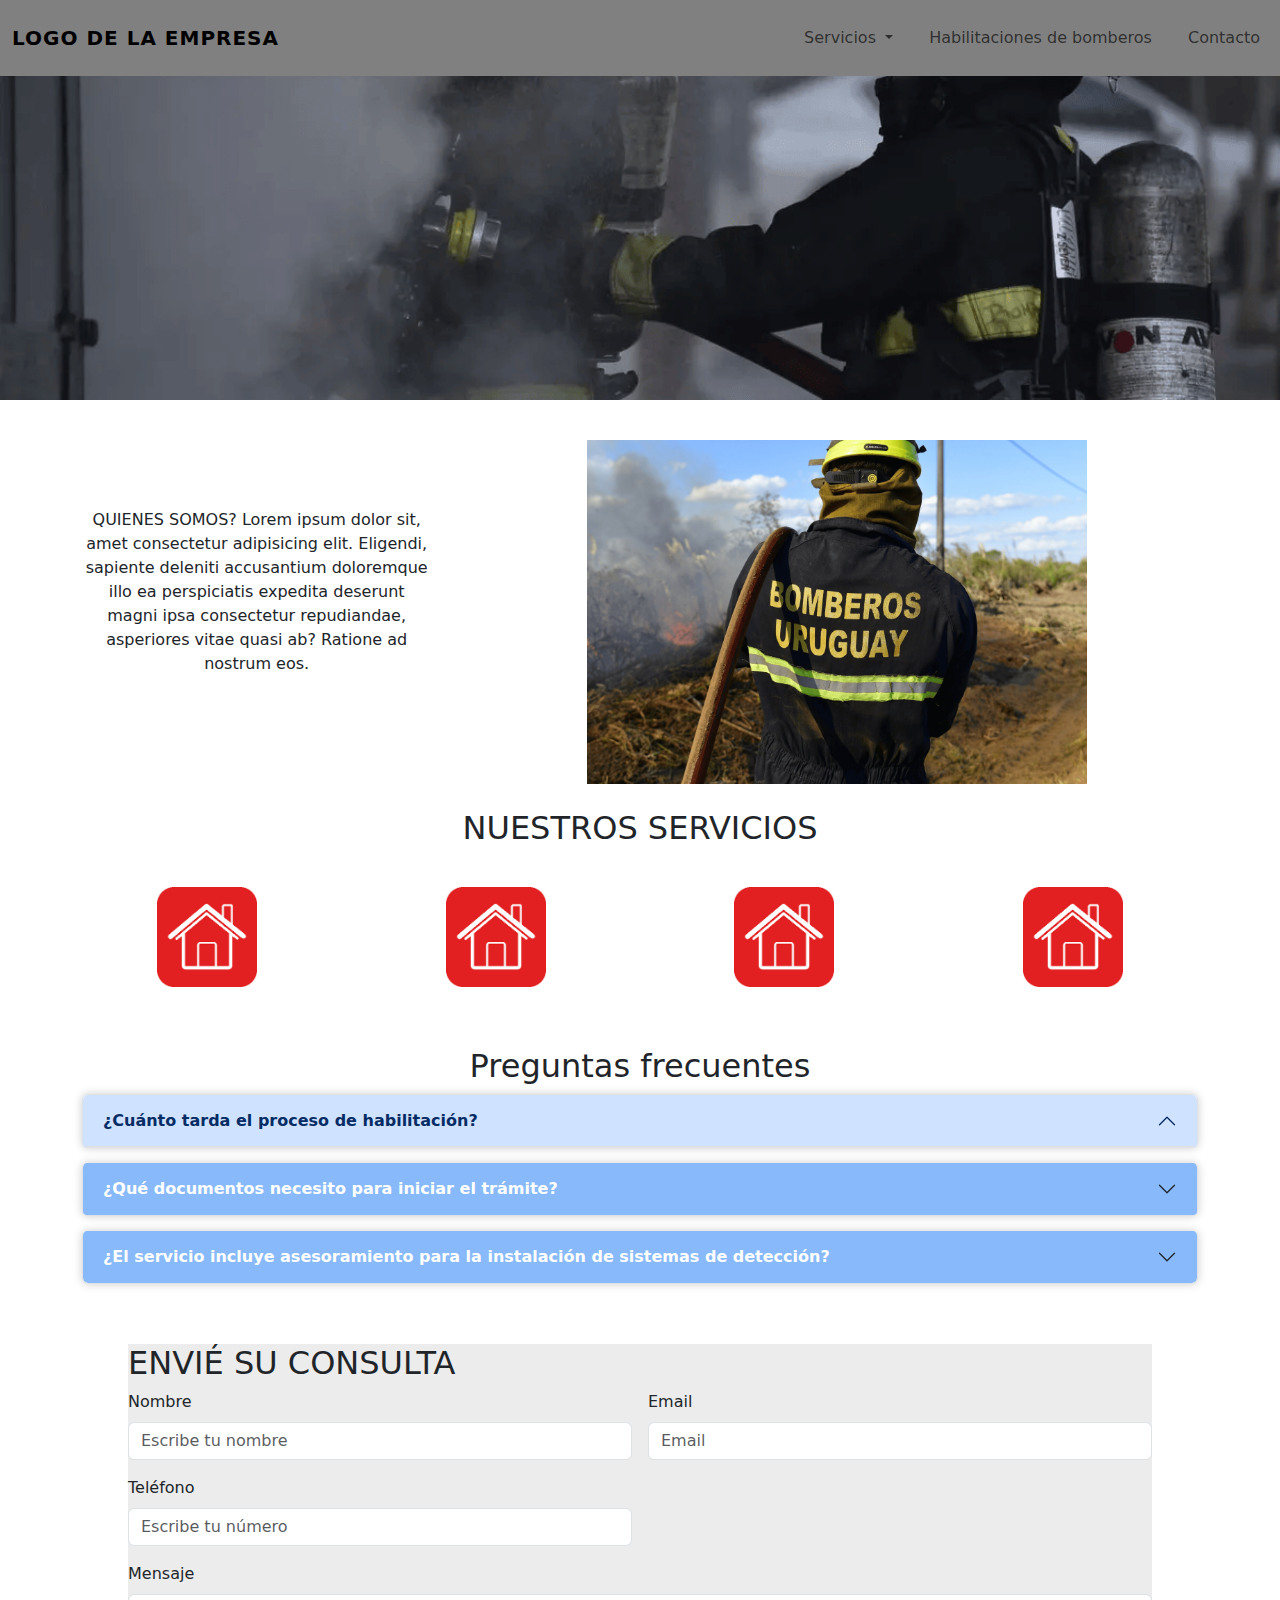
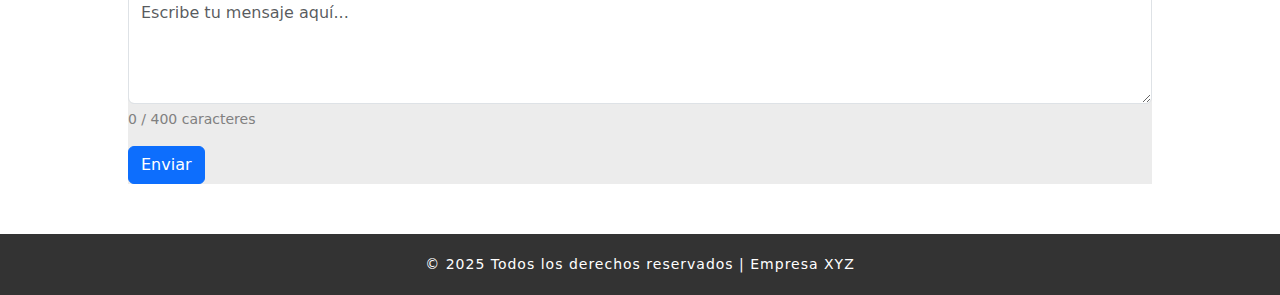
==== index.html @ 1666e739 "respaldo" ====
<!DOCTYPE html>
<html lang="en">

<head>
    <meta charset="UTF-8">
    <meta name="viewport" content="width=device-width, initial-scale=1.0">
    <title>HABILITACIÓN DE BOMBEROS</title>
    <link href="https://cdn.jsdelivr.net/npm/bootstrap@5.3.3/dist/css/bootstrap.min.css" rel="stylesheet"
        integrity="sha384-QWTKZyjpPEjISv5WaRU9OFeRpok6YctnYmDr5pNlyT2bRjXh0JMhjY6hW+ALEwIH" crossorigin="anonymous">
    <link rel="stylesheet" href="./css/style.css">
</head>

<body>

    <header>
        <nav class="navbar navbar-expand-lg">
            <div class="container-fluid">
                <a class="navbar-brand" href="#">LOGO DE LA EMPRESA</a>
                <button class="navbar-toggler" type="button" data-bs-toggle="collapse"
                    data-bs-target="#navbarNavDropdown" aria-controls="navbarNavDropdown" aria-expanded="false"
                    aria-label="Toggle navigation">
                    <span class="navbar-toggler-icon"></span>
                </button>
                <div class="collapse navbar-collapse" id="navbarNavDropdown">
                    <ul class="navbar-nav">
                        <li class="nav-item dropdown">
                            <a class="nav-link dropdown-toggle" href="#" role="button" data-bs-toggle="dropdown"
                                aria-expanded="false">
                                Servicios
                            </a>
                            <ul class="dropdown-menu">
                                <li><a class="dropdown-item" href="./pages/sistemadeteccion.html">Sistema Detección</a></li>
                                <li><a class="dropdown-item" href="./pages/sistemahidraulico.html">Sistemas Hidráulicos</a></li>
                                <li><a class="dropdown-item" href="./pages/planesdeevacuacion.html">Plan de evacuación</a></li>
                            </ul>
                        </li>
                        <li class="nav-item">
                            <a class="nav-link" href="#">Habilitaciones de bomberos</a>
                        </li>
                        <li class="nav-item">
                            <a class="nav-link" href="#">Contacto</a>
                        </li>
                    </ul>
                </div>
            </div>
        </nav>
    </header>


    <main>
        <section class="info">
            <img src="./img/bomberos.png" alt="">
        </section>

        <div class="container text-center">
            <div class="row quienes-somos">
                <div class="col">
                    QUIENES SOMOS?
                    Lorem ipsum dolor sit, amet consectetur adipisicing elit.
                    Eligendi, sapiente deleniti accusantium doloremque illo ea perspiciatis expedita deserunt magni ipsa
                    consectetur repudiandae,
                    asperiores vitae quasi ab? Ratione ad nostrum eos.
                </div>
                <div class="col img">
                    <img src="./img/descarga.png" alt="imagen">
                </div>
            </div>
        </div>

        <section class="servicios">
            <div class="container text-center">
                <h2>NUESTROS SERVICIOS</h2>
                <div class="row servicios-fila">
                    <div class="col">
                        <img src="./img/home.png" alt="servicios">
                    </div>
                    <div class="col">
                        <img src="./img/home.png" alt="servicios">
                    </div>
                    <div class="col">
                        <img src="./img/home.png" alt="servicios">
                    </div>
                    <div class="col">
                        <img src="./img/home.png" alt="servicios">
                    </div>
                </div>
            </div>
        </section>

        <section class="faq">
            <div class="container">
                <h2 class="text-center">Preguntas frecuentes</h2>
                <div class="accordion" id="accordionFAQ">
                    <div class="accordion-item">
                        <h2 class="accordion-header" id="headingOne">
                            <button class="accordion-button" type="button" data-bs-toggle="collapse" data-bs-target="#collapseOne" aria-expanded="false" aria-controls="collapseOne">
                                ¿Cuánto tarda el proceso de habilitación?
                            </button>
                        </h2>
                        <div id="collapseOne" class="accordion-collapse collapse" aria-labelledby="headingOne" data-bs-parent="#accordionFAQ">
                            <div class="accordion-body">
                              El tiempo puede variar según la documentación presentada, pero en promedio tarda entre 7 y 15 días hábiles.
                            </div>
                          </div>
                    </div>

                    <div class="accordion-item">
                        <h2 class="accordion-header" id="headingTwo">
                          <button class="accordion-button collapsed" type="button" data-bs-toggle="collapse" data-bs-target="#collapseTwo" aria-expanded="false" aria-controls="collapseTwo">
                            ¿Qué documentos necesito para iniciar el trámite?
                          </button>
                        </h2>
                        <div id="collapseTwo" class="accordion-collapse collapse" aria-labelledby="headingTwo" data-bs-parent="#accordionFAQ">
                          <div class="accordion-body">
                            Se necesita cédula del titular, plano de ubicación, y certificado de bomberos anterior (si lo hubiera).
                          </div>
                        </div>
                      </div>

                      <div class="accordion-item">
                        <h2 class="accordion-header" id="headingThree">
                          <button class="accordion-button collapsed" type="button" data-bs-toggle="collapse" data-bs-target="#collapseThree" aria-expanded="false" aria-controls="collapseThree">
                            ¿El servicio incluye asesoramiento para la instalación de sistemas de detección?
                          </button>
                        </h2>
                        <div id="collapseThree" class="accordion-collapse collapse" aria-labelledby="headingThree" data-bs-parent="#accordionFAQ">
                          <div class="accordion-body">
                            Sí, ofrecemos asesoramiento completo para la instalación de sistemas de detección y prevención de incendios.
                          </div>
                        </div>
                      </div>
                </div>

            </div>

        </section>

        <div class="formulario">
            <h2>ENVIÉ SU CONSULTA</h2>
            <form class="row g-3">
                <div class="col-md-6">
                    <label for="inputName" class="form-label">Nombre</label>
                    <input type="text" class="form-control" id="inputName" placeholder="Escribe tu nombre">
                </div>
                <div class="col-md-6">
                    <label for="inputEmail4" class="form-label">Email</label>
                    <input type="email" class="form-control" id="inputEmail4" placeholder="Email">
                </div>
                <div class="col-md-6">
                    <label for="inputPhone" class="form-label">Teléfono</label>
                    <input type="tel" class="form-control" id="inputPhone" placeholder="Escribe tu número">
                </div>
                <div class="col-12">
                    <label for="inputMessage" class="form-label">Mensaje</label>
                    <textarea class="form-control" id="inputMessage" rows="4" maxlength="400"
                        placeholder="Escribe tu mensaje aquí..."></textarea>
                    <small id="charCount">0 / 400 caracteres</small>
                </div>
                <div class="col-12">
                    <button type="submit" class="btn btn-primary">Enviar</button>
                </div>
            </form>
        </div>
    </main>

    <footer class="footer">
        <div class="container">
            <p>&copy; 2025 Todos los derechos reservados | Empresa XYZ</p>
        </div>
    </footer>
    


    <script src="https://cdn.jsdelivr.net/npm/bootstrap@5.3.3/dist/js/bootstrap.bundle.min.js"
        integrity="sha384-YvpcrYf0tY3lHB60NNkmXc5s9fDVZLESaAA55NDzOxhy9GkcIdslK1eN7N6jIeHz"
        crossorigin="anonymous"></script>

    <script src="./js/script.js"></script>
</body>

</html>
---- css/style.css ----
header {
    background-color: gray;
    padding: 10px 0;
    position: fixed;
    width: 100%;
    top: 0;
    z-index: 1000; /* Para que esté por encima del resto del contenido */
}

.navbar-brand {
    
    font-weight: bold;
    letter-spacing: 1px;
    font-size: 20px;
}

.navbar-nav .nav-link {
   
    margin-left: 20px; /* Espacio entre enlaces */
    transition: color 0.3s ease; /* Efecto suave al pasar el mouse */
}

.navbar-nav .nav-link:hover {
    color: #fff; /* Color al pasar el mouse (puedes cambiarlo) */
}

.navbar-toggler {
    background-color: grey; /* Botón del menú hamburguesa en dispositivos móviles */
}

.dropdown-menu {
    background-color: #333; /* Color del menú desplegable */
}

.dropdown-menu .dropdown-item {
    color: #fff;
    /* Color del texto del dropdown */
}

.dropdown-menu .dropdown-item:hover {
    background-color: grey; /* Color al pasar el mouse */
    color: #333;
}


.container-fluid {
    display: flex;
    justify-content: space-between;
    align-items: center;
}

.navbar-collapse {
    display: flex;
    justify-content: flex-end;
}

.info img {
    width: 100%;
    max-height: 400px;
    object-fit: cover;
}

.quienes-somos{
    display: grid;
    grid-template-columns: 1fr 2fr;
    align-items: center;
    gap: 20px;
}

.img img {
    width: 100%;
    max-width: 500px;
    object-fit: cover;
    margin-top: 40px;
}

.servicios h2 {
    margin-top: 25px;
}

.servicios-fila {
    margin-top: 40px;
    gap: 15px;
    justify-content: center;
}

.servicios-fila img {
    width: 100px; /* Ajusta el tamaño de la imagen */
    height: 100px; /* Ajusta la altura para que se mantengan cuadradas */
    object-fit: cover; /* Para que la imagen se ajuste sin deformarse */
    transition: transform 0.3s ease; /* Agrega una animación al pasar el mouse */

}

.servicios-fila img:hover {
    transform: scale(1.1); /* Efecto de zoom al pasar el mouse */
}


.faq {
    margin: 60px 0;
}

.accordion-button {
    background-color: #88b9fa ;
    color: white;
    font-weight: bold;
    transition: background-color 0.3s ease; /* Efecto Smooth */
}

.accordion-item {
    box-shadow: 0 0 10px rgba(0, 0, 0, 0.2); /* Sombra */
    margin-bottom: 15px; /* Espacio entre preguntas */
    border-radius: 5px; /* Bordes redondeados */
    overflow: hidden; /* Para que no se salgan los bordes redondeados */
  }
  
.accordion-collapse {
    transition: all 0.4s ease-in-out; /* Efecto de apertura suave */
  }

.accordion-button:hover {
    background-color:#bfdaff ;
}

.accordion-body {
    background-color: #f8f9fa; /* Fondo de respuesta */
    text-align: justify;
  }

.formulario {
    background-color: #ececec;
        margin: 50px auto; /* Top y Bottom 50px, Left y Right automático */
        width: 80%; /* Puedes ajustar el ancho para que no ocupe toda la pantalla */
}
      


.is-invalid {
    border: 2px solid red;
  }

  small {
    display: block;
    margin-top: 5px;
    color: gray;
    font-size: 14px;
   
  }

  button:hover {
    background-color: #0d6efd; /* Color azul de Bootstrap */
    transition: background-color 0.3s ease-in-out;
  }

  .card {
    margin-top: 80px;
  }
  

  .footer {
    background-color: #333; /* Color de fondo oscuro */
    color: #fff; /* Texto blanco */
    text-align: center; /* Centra el texto */
    padding: 20px; /* Espacio arriba y abajo */
    margin-top: 50px; /* Espacio entre el contenido y el footer */
}

.footer p {
    margin: 0; /* Para que el texto no tenga espacio extra */
    font-size: 14px; /* Tamaño de letra */
    letter-spacing: 1px; /* Espaciado entre letras */
}

.footer a {
    color: #fff; /* Color para enlaces */
    text-decoration: none; /* Quitar subrayado */
    font-weight: bold; /* Negrita */
}
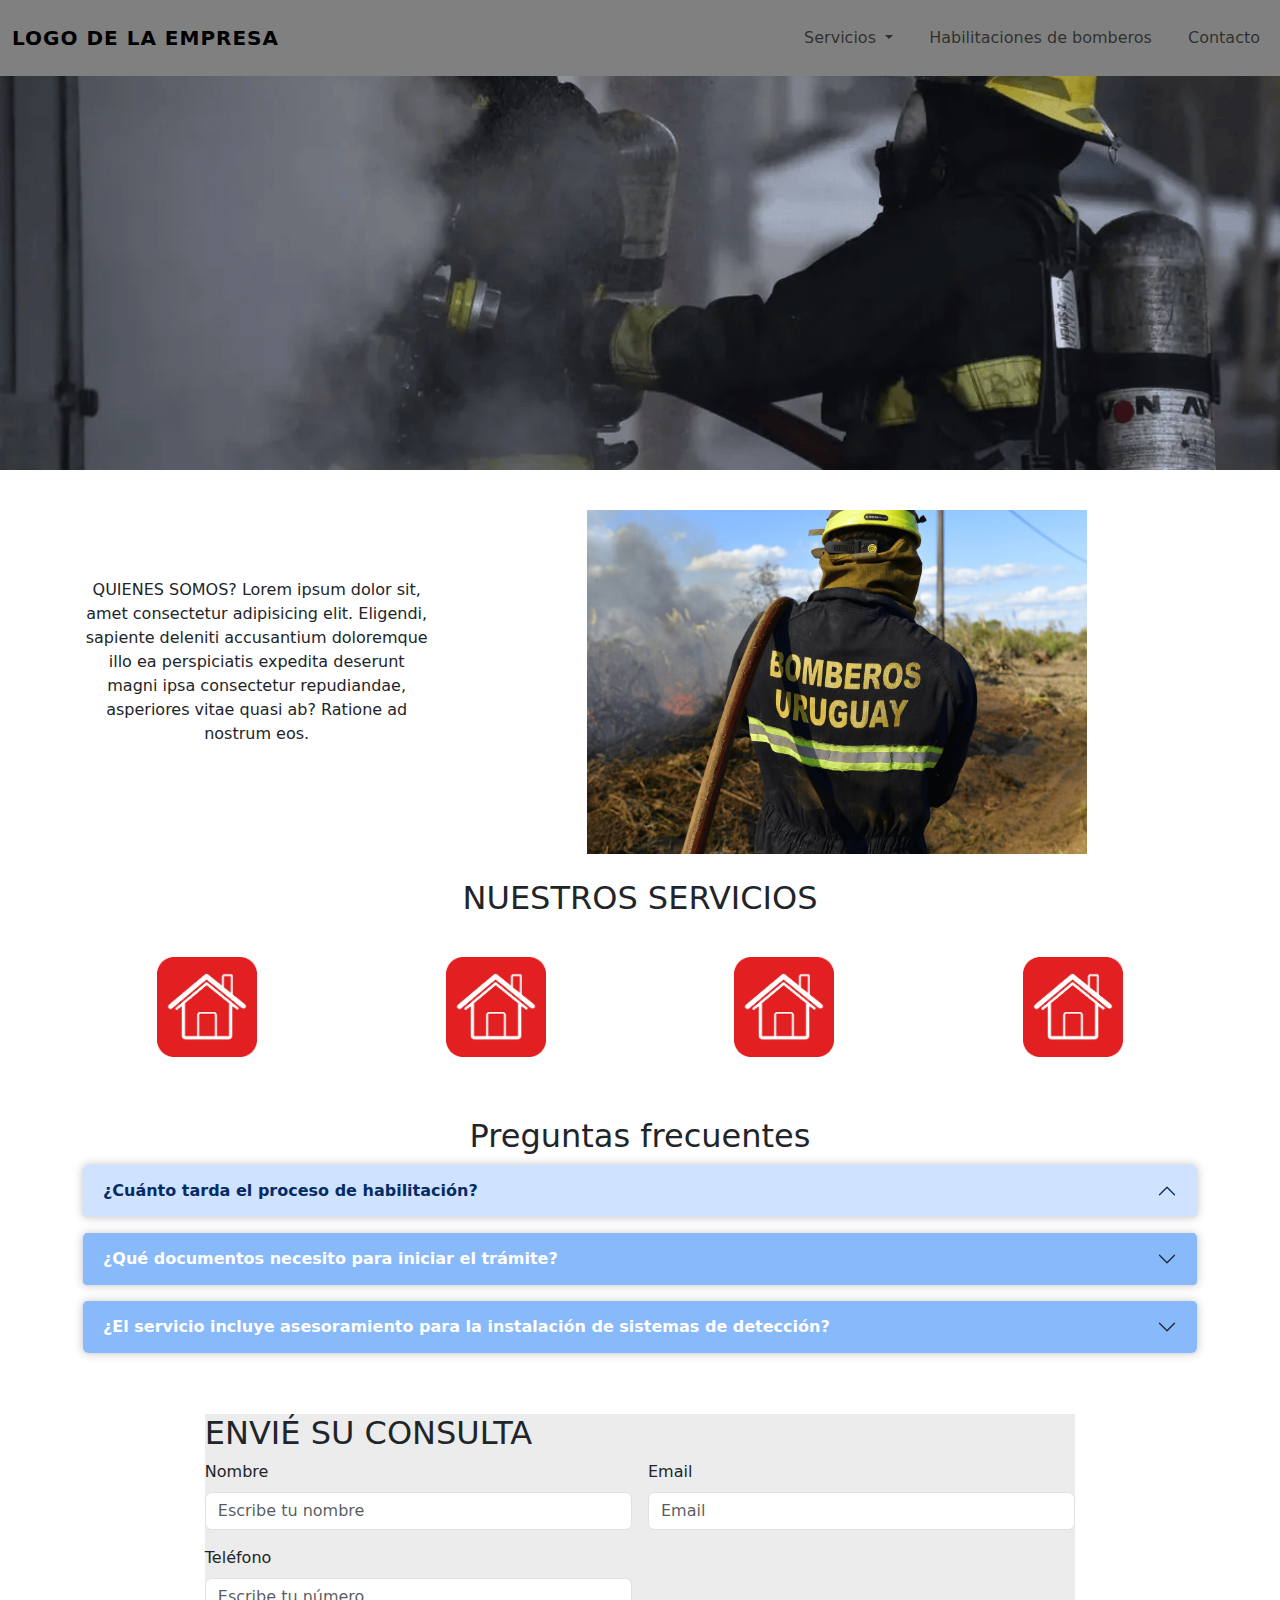
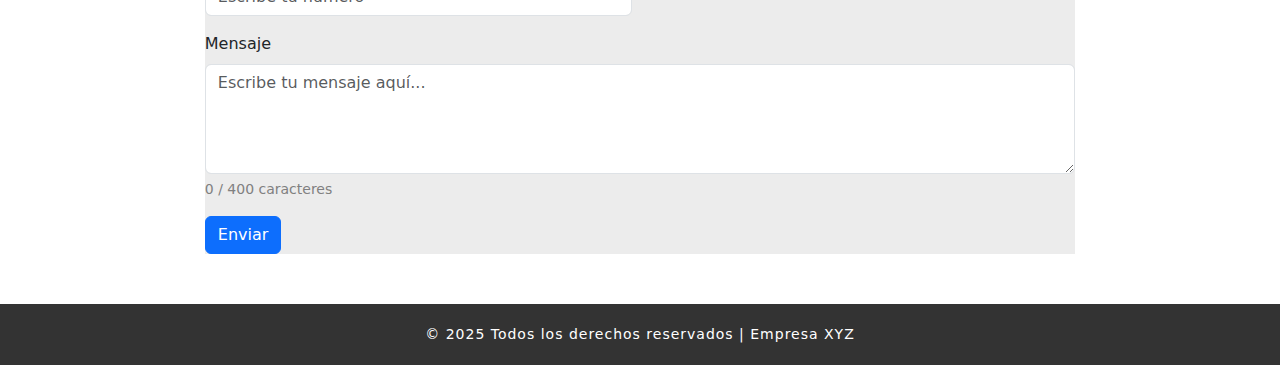
==== commit a1673b37: "Tu mensaje de commit" ====
--- a/index.html
+++ b/index.html
@@ -35,7 +35,7 @@
                             </ul>
                         </li>
                         <li class="nav-item">
-                            <a class="nav-link" href="#">Habilitaciones de bomberos</a>
+                            <a class="nav-link" href="./pages/habilitaciondebombero.html">Habilitaciones de bomberos</a>
                         </li>
                         <li class="nav-item">
                             <a class="nav-link" href="#">Contacto</a>
--- a/css/style.css
+++ b/css/style.css
@@ -4,32 +4,54 @@
     position: fixed;
     width: 100%;
     top: 0;
-    z-index: 1000; /* Para que esté por encima del resto del contenido */
+    z-index: 1000;
+    /* Para que esté por encima del resto del contenido */
+}
+
+body {
+    padding-top: 70px; 
+
+}
+
+html, body {
+    height: 100%;
+    margin: 0;
+    display: flex;
+    flex-direction: column;
+}
+
+main {
+    flex: 1;
 }
 
 .navbar-brand {
-    
+
     font-weight: bold;
     letter-spacing: 1px;
     font-size: 20px;
 }
 
 .navbar-nav .nav-link {
-   
-    margin-left: 20px; /* Espacio entre enlaces */
-    transition: color 0.3s ease; /* Efecto suave al pasar el mouse */
+
+    margin-left: 20px;
+    /* Espacio entre enlaces */
+    transition: color 0.3s ease;
+    /* Efecto suave al pasar el mouse */
 }
 
 .navbar-nav .nav-link:hover {
-    color: #fff; /* Color al pasar el mouse (puedes cambiarlo) */
+    color: #fff;
+    /* Color al pasar el mouse (puedes cambiarlo) */
 }
 
 .navbar-toggler {
-    background-color: grey; /* Botón del menú hamburguesa en dispositivos móviles */
+    background-color: grey;
+    /* Botón del menú hamburguesa en dispositivos móviles */
 }
 
 .dropdown-menu {
-    background-color: #333; /* Color del menú desplegable */
+    background-color: #333;
+    /* Color del menú desplegable */
 }
 
 .dropdown-menu .dropdown-item {
@@ -38,10 +60,10 @@
 }
 
 .dropdown-menu .dropdown-item:hover {
-    background-color: grey; /* Color al pasar el mouse */
+    background-color: grey;
+    /* Color al pasar el mouse */
     color: #333;
 }
-
 
 .container-fluid {
     display: flex;
@@ -60,7 +82,7 @@
     object-fit: cover;
 }
 
-.quienes-somos{
+.quienes-somos {
     display: grid;
     grid-template-columns: 1fr 2fr;
     align-items: center;
@@ -85,15 +107,20 @@
 }
 
 .servicios-fila img {
-    width: 100px; /* Ajusta el tamaño de la imagen */
-    height: 100px; /* Ajusta la altura para que se mantengan cuadradas */
-    object-fit: cover; /* Para que la imagen se ajuste sin deformarse */
-    transition: transform 0.3s ease; /* Agrega una animación al pasar el mouse */
+    width: 100px;
+    /* Ajusta el tamaño de la imagen */
+    height: 100px;
+    /* Ajusta la altura para que se mantengan cuadradas */
+    object-fit: cover;
+    /* Para que la imagen se ajuste sin deformarse */
+    transition: transform 0.3s ease;
+    /* Agrega una animación al pasar el mouse */
 
 }
 
 .servicios-fila img:hover {
-    transform: scale(1.1); /* Efecto de zoom al pasar el mouse */
+    transform: scale(1.1);
+    /* Efecto de zoom al pasar el mouse */
 }
 
 
@@ -102,79 +129,171 @@
 }
 
 .accordion-button {
-    background-color: #88b9fa ;
+    background-color: #88b9fa;
     color: white;
     font-weight: bold;
-    transition: background-color 0.3s ease; /* Efecto Smooth */
+    transition: background-color 0.3s ease;
+    /* Efecto Smooth */
 }
 
 .accordion-item {
-    box-shadow: 0 0 10px rgba(0, 0, 0, 0.2); /* Sombra */
-    margin-bottom: 15px; /* Espacio entre preguntas */
-    border-radius: 5px; /* Bordes redondeados */
-    overflow: hidden; /* Para que no se salgan los bordes redondeados */
-  }
-  
+    box-shadow: 0 0 10px rgba(0, 0, 0, 0.2);
+    /* Sombra */
+    margin-bottom: 15px;
+    /* Espacio entre preguntas */
+    border-radius: 5px;
+    /* Bordes redondeados */
+    overflow: hidden;
+    /* Para que no se salgan los bordes redondeados */
+}
+
 .accordion-collapse {
-    transition: all 0.4s ease-in-out; /* Efecto de apertura suave */
-  }
+    transition: all 0.4s ease-in-out;
+    /* Efecto de apertura suave */
+}
 
 .accordion-button:hover {
-    background-color:#bfdaff ;
+    background-color: #bfdaff;
 }
 
 .accordion-body {
-    background-color: #f8f9fa; /* Fondo de respuesta */
+    background-color: #f8f9fa;
+    /* Fondo de respuesta */
     text-align: justify;
-  }
+}
 
 .formulario {
     background-color: #ececec;
-        margin: 50px auto; /* Top y Bottom 50px, Left y Right automático */
-        width: 80%; /* Puedes ajustar el ancho para que no ocupe toda la pantalla */
-}
-      
+    margin: 50px auto;
+    /* Top y Bottom 50px, Left y Right automático */
+    width: 68%;
+    /* Puedes ajustar el ancho para que no ocupe toda la pantalla */
+}
 
 
 .is-invalid {
     border: 2px solid red;
-  }
-
-  small {
+}
+
+small {
     display: block;
     margin-top: 5px;
     color: gray;
     font-size: 14px;
-   
+
+}
+
+
+.carousel-item img {
+    height: 30vh; /* Aumentamos la altura del banner */
+    object-fit: cover; /* Para que la imagen se ajuste sin deformarse */
+    
+}
+
+.carousel-caption {
+    background: rgba(0, 0, 0, 0.6); /* Oscurece el fondo para mejorar la lectura */
+    padding: 15px;
+    border-radius: 10px;
+}
+
+.carousel-caption h1 {
+    font-size: 2.5rem;
+    font-weight: bold;
+}
+
+.carousel-caption p {
+    font-size: 1.2rem;
+}
+
+
+.carousel-control-prev,
+.carousel-control-next {
+    width: 20%; /* Reducimos su ancho */
+}
+
+
+.carousel-control-prev-icon,
+.carousel-control-next-icon {
+    background-color: rgba(0, 0, 0, 0.5);
+    border-radius: 70%;
+    padding: 15px;
+} 
+
+/* Cambio de color al pasar el mouse (hover) */
+.carousel-control-prev:hover .carousel-control-prev-icon,
+.carousel-control-next:hover .carousel-control-next-icon {
+    background-color: rgba(128, 128, 128, 0.7);
+}
+
+.tarjeta {
+    display: flex;
+    flex-direction: row;
+    align-items: center;
+    border-left: 10px solid;
+    background-color: #f8f9fa;
+    transition: transform 0.3s ease;
+
+}
+.tarjeta:hover {
+    transform: translateY(-5px);
+
+}
+
+.tarjeta-que-es {
+    border-color: #88b9fa;
+    background-color: #e9f2ff;
+}
+
+.tarjeta-importancia {
+    border-color: #f5a623;
+    background-color: #fff5e5;
+}
+
+.tarjeta-imagen img {
+    width: 200px;
+    height: 100%;
+    object-fit: cover;
+    display: block;
+    padding-left: 10px;
   }
 
-  button:hover {
-    background-color: #0d6efd; /* Color azul de Bootstrap */
-    transition: background-color 0.3s ease-in-out;
-  }
-
-  .card {
-    margin-top: 80px;
-  }
-  
-
-  .footer {
-    background-color: #333; /* Color de fondo oscuro */
-    color: #fff; /* Texto blanco */
-    text-align: center; /* Centra el texto */
-    padding: 20px; /* Espacio arriba y abajo */
-    margin-top: 50px; /* Espacio entre el contenido y el footer */
+.tarjeta-texto {
+    flex: 1;
+    text-align: justify;
+}
+
+@media (max-width){
+    .tarjeta {
+        flex-direction: column;
+        border-left: none;
+        border-top: 8px solid;
+    }
+}
+
+.footer {
+    background-color: #333;
+    /* Color de fondo oscuro */
+    color: #fff;
+    /* Texto blanco */
+    text-align: center;
+    /* Centra el texto */
+    padding: 20px;
+    /* Espacio arriba y abajo */
+    margin-top: 0;
+    /* Espacio entre el contenido y el footer */
 }
 
 .footer p {
-    margin: 0; /* Para que el texto no tenga espacio extra */
-    font-size: 14px; /* Tamaño de letra */
-    letter-spacing: 1px; /* Espaciado entre letras */
+    margin: 0;
+    /* Para que el texto no tenga espacio extra */
+    font-size: 14px;
+    /* Tamaño de letra */
+    letter-spacing: 1px;
+    /* Espaciado entre letras */
 }
 
 .footer a {
-    color: #fff; /* Color para enlaces */
-    text-decoration: none; /* Quitar subrayado */
-    font-weight: bold; /* Negrita */
-}
-
+    color: #fff;
+    text-decoration: none;
+    font-weight: bold;
+}
